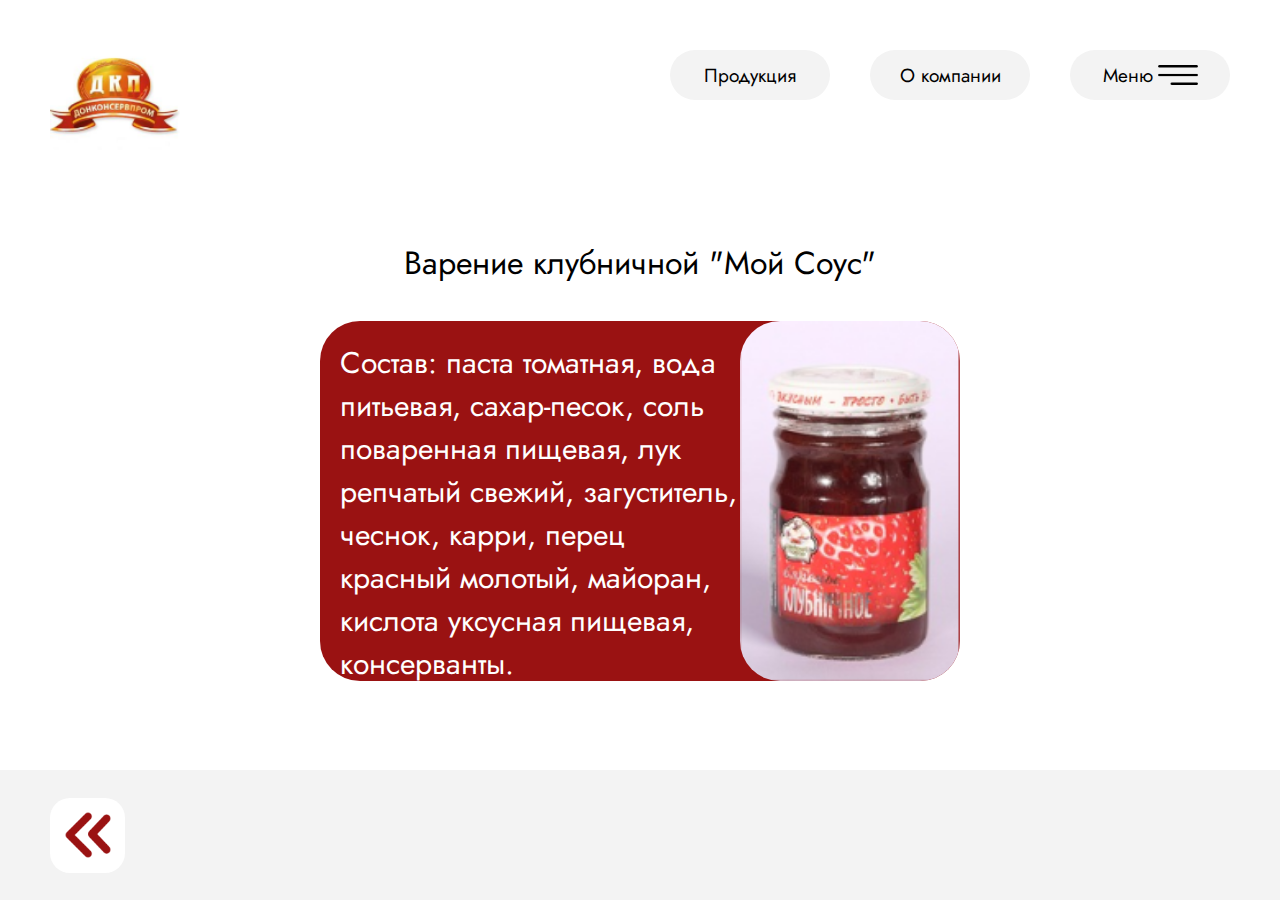
==== item_1.html @ 0af061b1 "LAB9 FLEX" ====
<!DOCTYPE html>
<html lang="en">
<head>
    <meta charset="UTF-8">
    <meta http-equiv="X-UA-Compatible" content="IE=edge">
    <meta name="viewport" content="width=device-width, initial-scale=1.0">
    <link rel="preconnect" href="https://fonts.gstatic.com">
    <link href="https://fonts.googleapis.com/css2?family=Jost&display=swap" rel="stylesheet">
    <link rel="stylesheet" href="style/style.css">
    <link rel="stylesheet" href="style/items.css">
    <title>Варенье клубничное</title>
</head>
<body>
    <div class="wrapper no-padding">
        <div class="box">
            <img src="img/logo.png" alt="" class="logo">
            <header>
                <div class="button"><a href="items.html">Продукция</a></div>
                <div class="button"><a href="company.html">О компании</a></div>
                <div class="button"><a href="" class="menu">Меню <img src="img/menu.png" alt="" ></a></div>
            </header>
        </div>
        <div class="varenie">
            <p>Варение клубничной "Мой Соус"</p>
            <div class="tovar">
                <p>Состав: паста томатная, вода питьевая, сахар-песок, соль поваренная пищевая, лук репчатый свежий, загуститель, чеснок, карри, перец красный молотый, майоран, кислота уксусная пищевая, консерванты.</p>
                <img src="img/k.png" alt="">
            </div>
        </div>
        <footer>
            <div class="exit"><a href="index.html"><img src="img/yol.png" alt=""></a></div>
        </footer>
    </div>

</body>
</html>
---- style/style.css ----
* {
    margin: 0;
    padding: 0;
    font-family: "Jost";
    box-sizing: border-box;
}

.wrapper {
    position: relative;
    height: 100vh;
    display: flex;
    justify-content: space-between;
    flex-direction: column;
    padding: 50px;
}

.red-wrapper {
    background: #9A1212;
}

.bg {
    position: absolute;
    height: 80%;
    z-index: 1;
    overflow-x: hidden;
}

.bg_list {
    position: absolute;
    top: 30%;
    left: 40px;
}

header {
    padding: 50px;
    width: 75%;
    display: flex;
    align-self: flex-end;
    position: relative;
    z-index: 55;
    justify-content: flex-end;
}

.button {
    width: 160px;
    height: 50px;
    background: white;
    border-radius: 30px;
    justify-self: end;
    z-index: 55;
}
.button:nth-child(2) {
    margin: 0 40px;
}
.button a {
    height: 100%;
    width: 100%;
    display: flex;
    justify-content: center;
    align-items: center;
    text-decoration: none;
    color: black;
    font-size: 19px;
}

.button:hover a {
    font-weight: bold;
}
.button:hover {
    transform: scale(1.1);
}

main {
    align-self: flex-end;
    z-index: 55;
    text-align: right;
    color: white;
    max-width: 50%;
}

.text-1 {
    font-size: 100px;
    margin-bottom: 70px;;
}

.text-2 {
    font-size: 30px;
}

.solo {
    align-self: flex-end;

}

.dkp {
    width: 100%;

}

.bg-page-2{
    height: 80px;
    width: 100%;
}

.title {
    font-size: 80px;
    margin-left: 15%;
}

.dkp-text {
    height: 40px;
    background: #F3F3F3;
    display: flex;
    justify-content: center;
    align-self: center;
    font-size: 34px;
    color: white;
    white-space: nowrap;
    overflow-x: hidden;
}

.no-padding {
    padding: 0;
}

.menu img {
    height: 40px;
    margin-left: 5px;
}

.content > img {
    height: 40px;
}

footer {
    position: relative;
    width: 100%;
    height: 130px;
    background: #F3F3F3;
    display: flex;
    align-items: center;
    padding: 20px;
}

footer p {
    font-size: 25px;
}

.content {
    position: relative;
    z-index: 55;
    align-self: flex-start;
    justify-content: center;
    display: flex;
    align-items: center;
}

.content > * {
    margin: 40px;
}

.item {
    display: flex;
    flex-direction: column;
    justify-content: center;
    align-items: center;
    /* text-align: center; */
}

.item a {
    text-decoration: none;
    color: #9A1212;
    font-size: 23px;
}

.v-2 {
    position: absolute;
    bottom: 0;
    right: 300px;
    height: 100vh;
    z-index: 2;
}
.v-1 {
    position: absolute;
    bottom: 0;
    right: 500px;
    height: 80vh;
    z-index: 2;
}

@media screen and (max-width: 1400px){
    .text-1 {
        font-size: 70px;
    }
    .text-2 {
        font-size: 22px;
    }
    header {
        width: 100%;
    }
}
@media screen and (max-width: 1200px) {
    .v-1, .v-2 {
        display: none;
    }
}
@media screen and (max-width: 1000px) {
    .bg {
        display: none;
    }
    .bg_list {
        display: none;
    }
    header {
        justify-content: center;
    }
    .button {
        justify-self: center;
    }
    main {
        max-width: 95%;
        align-self: center;
    }
    .text-1, .text-2 {
        text-align: center;
        justify-self: center;
    }
    .solo {
        align-self: center;
        margin-bottom: 20px;
    }
    .text-1 {
        margin-bottom: 0;
    }
    .title {
        margin: 0;
        align-self: center;
        text-align: center;
    }
    .content {
        align-self: center;
    }
}

@media screen and (max-width: 900px) {
    .i-1 {
        display: none;
    }

    .title {
        font-size: 40px;
    }
}
@media screen and (max-width: 700px) {
    .i-3 {
        display: none;
    }

    footer p {
        font-size: 18px;
    }
    
}

@media screen and (max-width: 600px) {
    .button {
        height: 40px;
        width: 135px;
    }
    .text-1 {
        font-size: 50px;
    }
    .text-2 {
        font-size: 18px;
    }
}

@media screen and (max-width: 500px) {
    .content > * {
        margin: 10px;
    }
    header {
        column-gap: 10px;
    }
    .button {
        min-width: 100px;
        height: 33px;
    }
    .button:nth-child(2) {
        margin: 0 10px;
    }
    .button a{
        font-size: 16px;
    }
    .menu img {
        height: 20px;
    }
}

@media screen and (max-width: 450px){
    .text-1 {
        font-size: 35px;
    }
    .text-2 {
        font-size: 15px;
    }
    .button {
        min-width: 95px;
        height: 33px;
    }
    .button:nth-child(2) {
        margin: 0 5px;
    }
}
---- style/items.css ----
.button {
    background: #F3F3F3;
}

footer {
    display: flex;
    text-align: right;
    font-size: 17px;
    justify-content: space-between;
}
.logo {
    margin: 50px;
    margin-bottom: 0;
}
.box {
    display: flex;
    justify-content: space-between;
    width: 100%;
    padding-bottom: 0px;
}

.exit {
    height: 75px;
    width: 75px;
    background: #fff;
    border-radius: 20px;
    margin-left: 30px;
}

.exit a {

    height: 100%;
    width: 100%;
    display: flex;
    justify-content: center;
    align-items: center;
}
.exit img {
    transform: scale(0.7);
}

.exit:hover {
    transform: scale(1.1);
}

.varenie {
    justify-self: center;
    /* width: 60vw; */
    display: flex;
    flex-direction: column;
    align-self: center;
    justify-content: center;
}

.varenie > p {
    font-size: 32px;
    text-align: center;
    margin-bottom: 35px;   
}

.tovar {
    background: #9A1212;
    display: flex;
    justify-content: space-between;
    color: white;
    width: 50vw;
    height: 40vh;
    font-size: 30px;
    border-radius: 40px;
}
.tovar img {
    height: 100%;
    border-radius: 40px;
    right: 0;
}
.tovar p {
    padding-top: 20px;
    padding-left: 20px;
}
.content-company {
    width: 65vw;
    align-self: center;
    font-size: 24px;
    text-align: right;

}
.top {
    position: relative;
    display: flex;
    /* align-items: center; */
}

.slider {
    justify-self: center;
    display: flex;
    align-items: center;
    align-self: center;
}
.slider > * {
    margin: 2vw;
}
@media screen and (max-height: 800px) {
    .tovar {
        justify-self: center;
        width: 70vw;
        font-size: 20px;
    }
}
@media screen and (max-width: 1000px){
    header {
        justify-self: center;
    }
    .box > img {display: none;}
    .button {justify-self: center;}
    .logo { display: none;}
    .content-company {
        font-size: 18px;
    }
    .comp-img {
        height: 110px;
    }
    footer p{
        font-size: 18px;
    }
}
@media screen and (max-width: 1200px){
    .slider img:nth-child(5) {
        display: none;
    }
}
@media screen and (max-width: 950px){
    .slider img:nth-child(4) {
        display: none;
    }
}
@media screen and (max-width: 750px){
    .slider img:nth-child(3) {
        display: none;
    }
}
@media screen and (max-width: 650px) {
    .tovar {
        width: 95vw;
        justify-self: flex-start;
    }
    .tovar img {
        height: auto;
        width: auto;
    }
}
@media screen and (max-width: 600px) {
    .varenie > p {
        font-size: 24px;
    }
    .content-company {
        font-size: 13px;
    }
    footer p{
        font-size: 13px;
    }
    .comp-img {
        height: 80px;
    }
}
@media screen and (max-width: 550px){
    .slider img:nth-child(2) {
        display: none;
    }
    .bot {
        display: flex;
        justify-content: flex-end;
    }
}
@media screen and (max-width: 450px) {
    .tovar {
        font-size: 15px;
    }
}
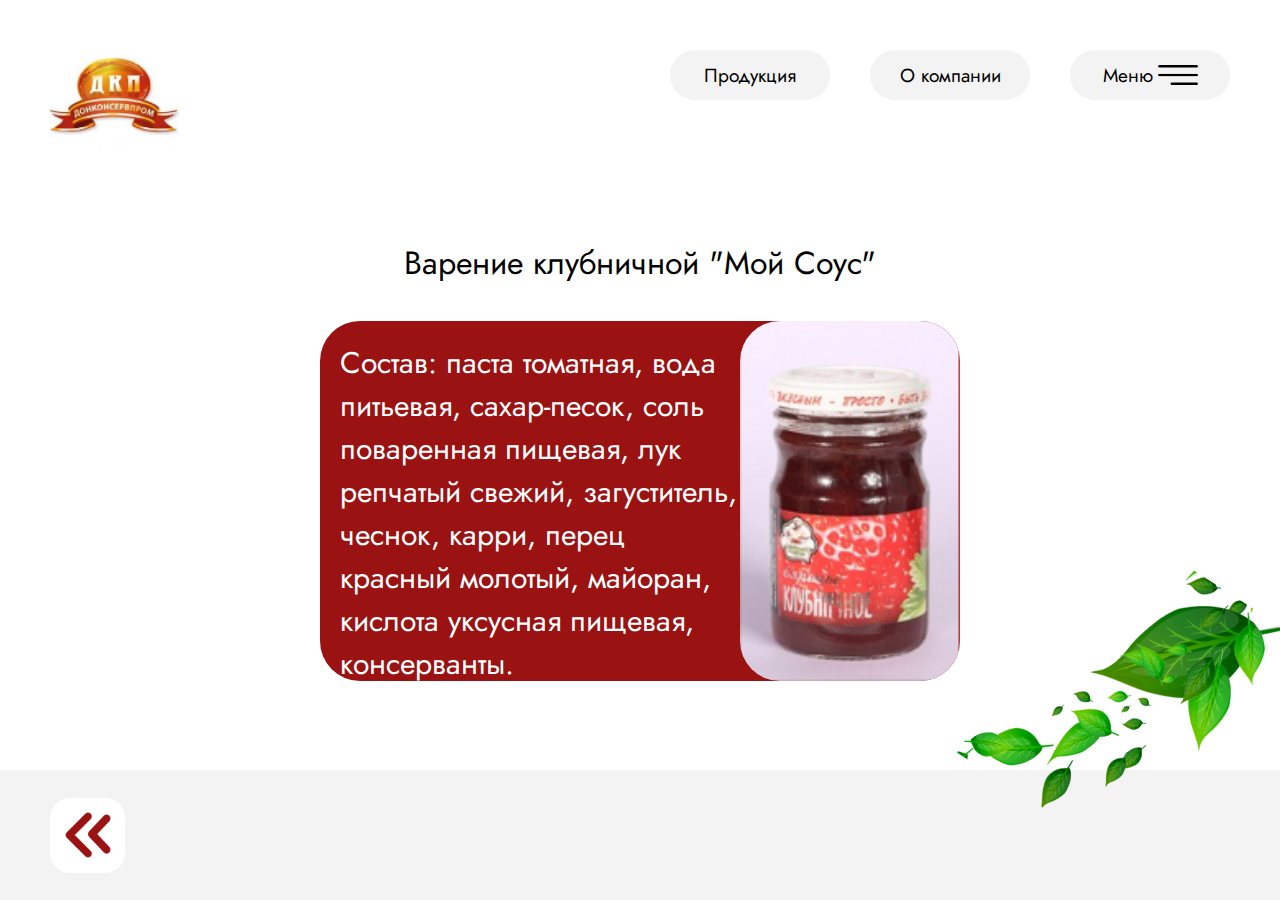
==== commit 94e9d819: "FIX" ====
--- a/item_1.html
+++ b/item_1.html
@@ -27,6 +27,7 @@
                 <img src="img/k.png" alt="">
             </div>
         </div>
+        <img src="img/vetka4.png" alt="" class="vetka-item">
         <footer>
             <div class="exit"><a href="index.html"><img src="img/yol.png" alt=""></a></div>
         </footer>
--- a/style/style.css
+++ b/style/style.css
@@ -29,6 +29,7 @@
     position: absolute;
     top: 30%;
     left: 40px;
+    z-index: 2;
 }
 
 header {
@@ -78,6 +79,13 @@
     max-width: 50%;
 }
 
+.vetka-item {
+    position: absolute;
+    right: 0;
+    z-index: 2;
+    bottom: 70px;
+}
+
 .text-1 {
     font-size: 100px;
     margin-bottom: 70px;;
--- a/style/items.css
+++ b/style/items.css
@@ -20,11 +20,13 @@
 }
 
 .exit {
+    position: relative;
     height: 75px;
     width: 75px;
     background: #fff;
     border-radius: 20px;
     margin-left: 30px;
+    z-index: 55;
 }
 
 .exit a {
@@ -44,12 +46,14 @@
 }
 
 .varenie {
+    position: relative;
     justify-self: center;
     /* width: 60vw; */
     display: flex;
     flex-direction: column;
     align-self: center;
     justify-content: center;
+    z-index: 55;
 }
 
 .varenie > p {
@@ -95,9 +99,16 @@
     display: flex;
     align-items: center;
     align-self: center;
+    z-index: 55;
 }
 .slider > * {
     margin: 2vw;
+}
+.vetka-items {
+    position: absolute;
+    left: 0;
+    bottom: 70px;
+    z-index: 2;
 }
 @media screen and (max-height: 800px) {
     .tovar {
@@ -175,4 +186,7 @@
     .tovar {
         font-size: 15px;
     }
+    .vetka-item {
+        display: none;
+    }
 }